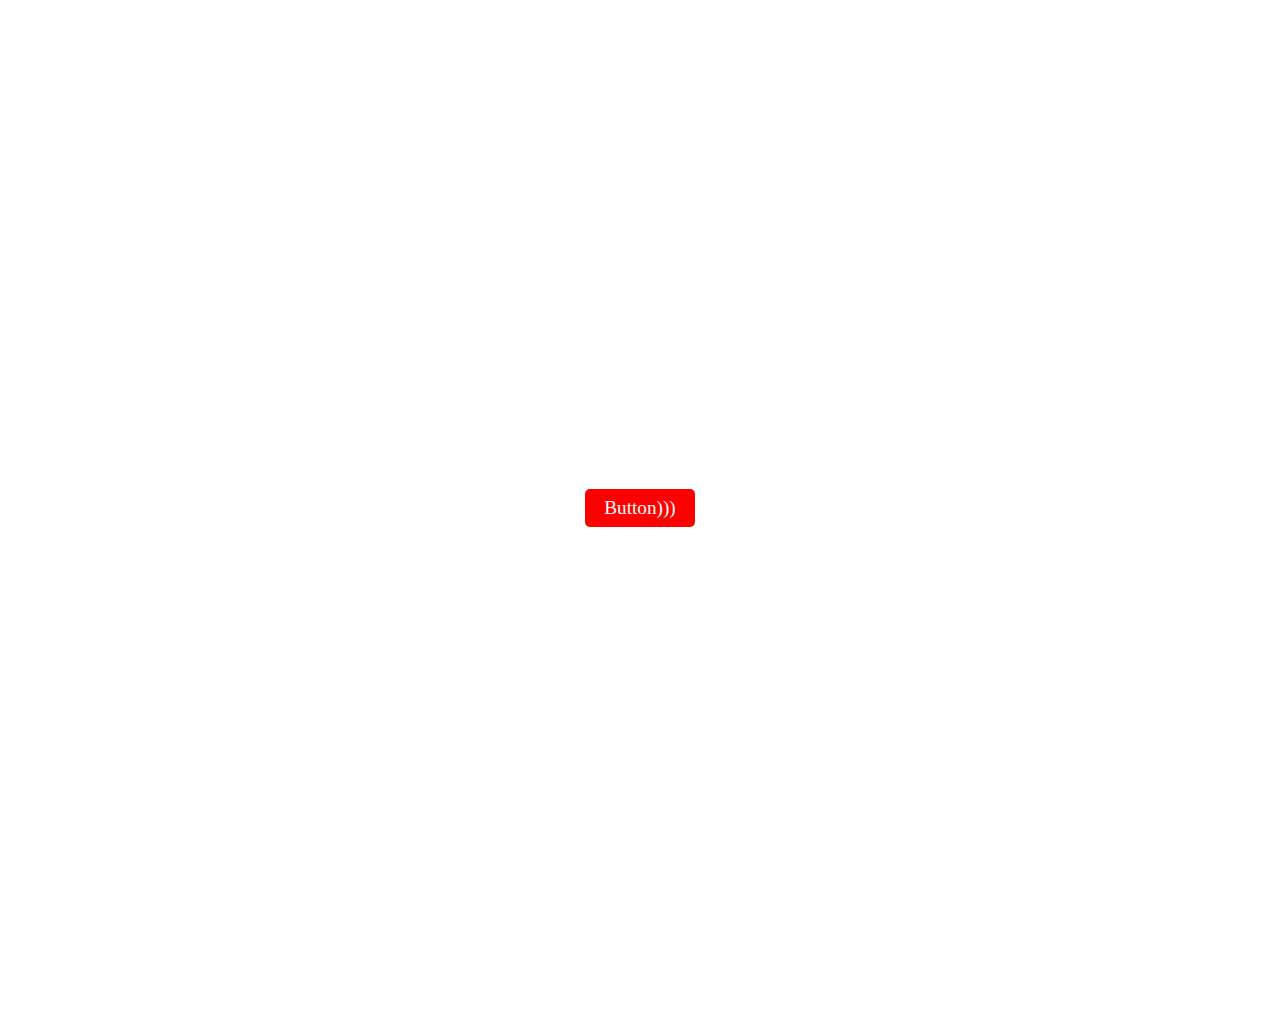
==== index.html @ b8eb5680 "updates" ====
<!DOCTYPE html>
<html>
  <head>
    <title>:)))</title>
    <style>
/* CSS rules for youtube link (start) */
    .yt{
      height : 1000px;
      width: 100%;
      display: flex;
      align-items: center;
      justify-content: center;
      position: center;
      
     }
    .yt > a{
      display : flex;
      align-items : center;
      text-decoration : none;
      color : white;
      font-size : 1.2em;
      border-radius: 5px;
      padding: 0.4em 1em;
      background-color: red;
    }
/* CSS rules for youtube link (end) */
    </style>
  </head>
  <body>
    <div id="base">
      <span class="dot"></span>
    </div>
    <!-- markup for youtube link (starts) -->
  <div class="yt">
    <a href="https://www.youtube.com/watch?v=dQw4w9WgXcQ" target="_blank">Button)))</a>
  </div>
<!-- markup for youtube link (ends) -->
  </body>
</html>
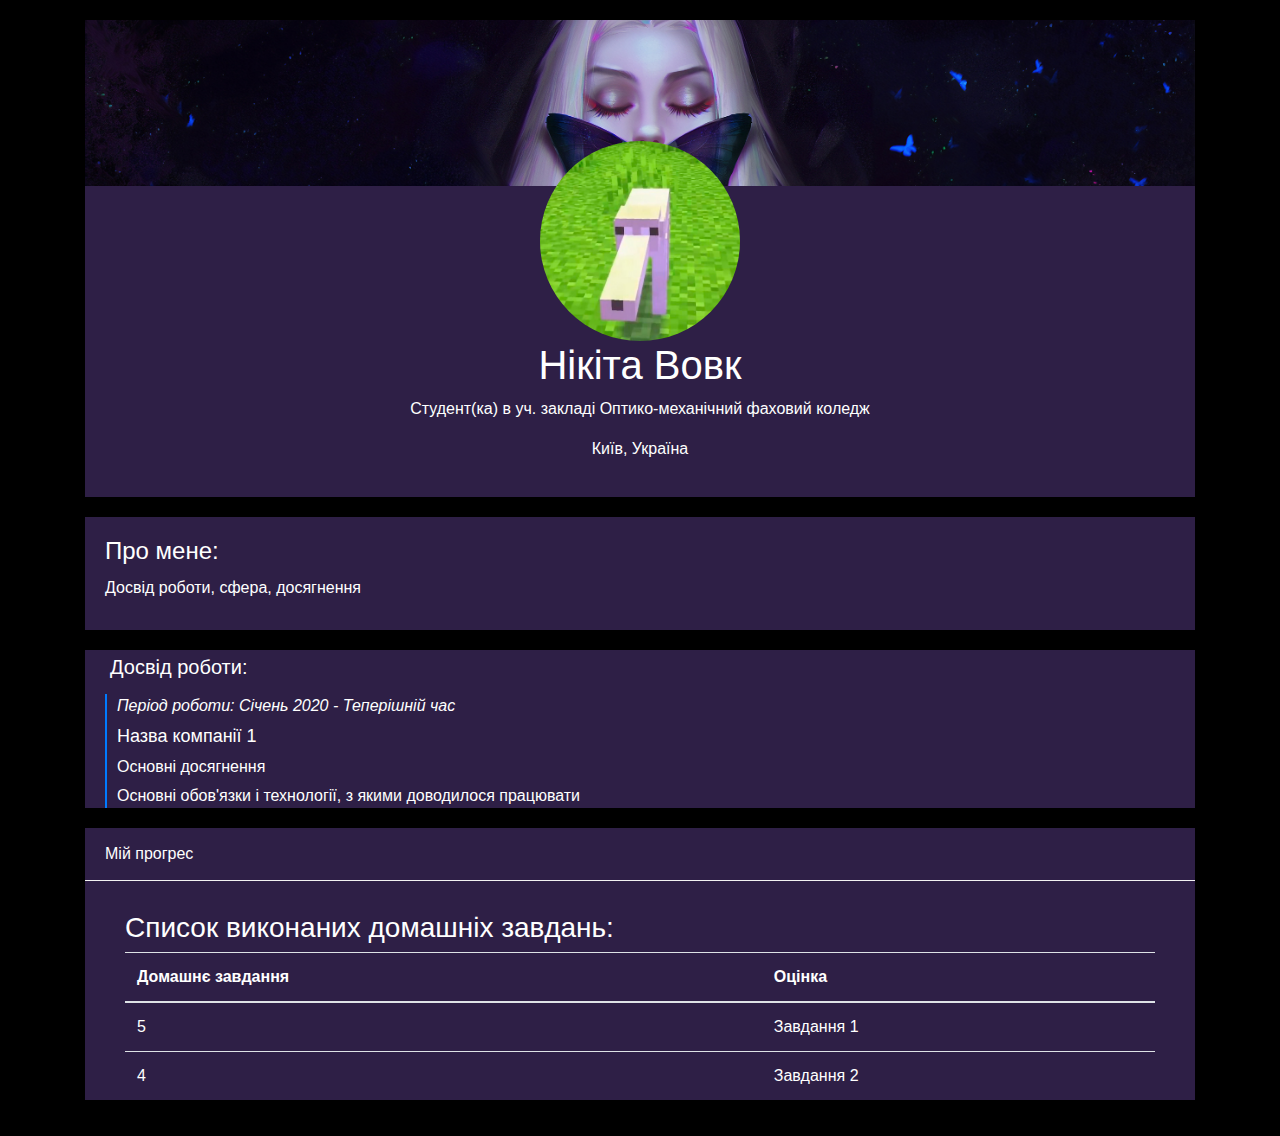
==== commit bdf6c223: "test" ====
--- a/index.html
+++ b/index.html
@@ -1,39 +1,86 @@
 <!DOCTYPE html>
 <html>
-  <head>
-    <title>:)))</title>
-    <style>
-/* CSS rules for youtube link (start) */
-    .yt{
-      height : 1000px;
-      width: 100%;
-      display: flex;
-      align-items: center;
-      justify-content: center;
-      position: center;
-      
-     }
-    .yt > a{
-      display : flex;
-      align-items : center;
-      text-decoration : none;
-      color : white;
-      font-size : 1.2em;
-      border-radius: 5px;
-      padding: 0.4em 1em;
-      background-color: red;
-    }
-/* CSS rules for youtube link (end) */
-    </style>
-  </head>
-  <body>
-    <div id="base">
-      <span class="dot"></span>
+
+<head>
+    
+    <title>Мій профіль</title>
+    <link rel="stylesheet" href="https://maxcdn.bootstrapcdn.com/bootstrap/4.5.0/css/bootstrap.min.css">
+    <link rel="stylesheet" href="styles/style.css">
+
+</head>
+
+<body>
+    <div class="container">
+        <div class="profile-background">
+            <img class="profile-background-photo" src="photos/butterfly.png" alt="Задній план">
+        </div>
+        <div class="profile-header">
+            <img class="profile-picture" src="photos/test.jpg" alt="Ваше фото">
+            <h1>
+                <a href="https://github.com/Nikita88575" style="color: #ffffff;">
+                    Нікіта Вовк
+                </a>
+            </h1>
+            <p>
+                Студент(ка) в уч. закладі
+                <a href="https://omc.univ.kiev.ua/" style="color: #ffffff;">
+                    Оптико-механічний фаховий коледж
+                </a>
+            </p>
+            <p>Київ, Україна</p>
+        </div>
+
+        <div class="profile-info">
+            <h1>Про мене:</h1>
+            <p>Досвід роботи, сфера, досягнення</p>
+        </div>
+
+        <div class="experience-section">
+            <h3>Досвід роботи:</h3>
+            <ul>
+                <li class="experience-item">
+                    <div class="item-subtitle">Період роботи: Січень 2020 - Теперішній час</div>
+                    <div class="item-title">Назва компанії 1</div>
+                    <div class="item-description">Основні досягнення</div>
+                    <div class="item-description">Основні обов'язки і технології, з якими доводилося працювати</div>
+                </li>
+            </ul>
+        </div>
+
+        <div class="nw__box">
+            <div class="nw__box-header">
+                <div class="nw___box-header-title">
+                    Мій прогрес
+                </div>
+            </div>
+            <div class="nw__box-content">
+                <div class="tab-pane">
+                    <div class="full-statistic">
+                        <h3>Список виконаних домашніх завдань:</h3>
+                        <table class="table">
+                            <thead>
+                                <tr>
+                                    <th>Домашнє завдання</th>
+                                    <th>Оцінка</th>
+                                </tr>
+                            </thead>
+                            <tbody>
+                                <tr>
+                                    <td>5</td>
+                                    <td>Завдання 1</td>
+                                </tr>
+                                <tr>
+                                    <td>4</td>
+                                    <td>Завдання 2</td>
+                                </tr>
+                            <!-- Додайте решту рядків для інших завдань та оцінок -->
+                            </tbody>
+                        </table>
+                    </div>
+                </div>
+            </div>
+        </div>
+
     </div>
-    <!-- markup for youtube link (starts) -->
-  <div class="yt">
-    <a href="https://www.youtube.com/watch?v=dQw4w9WgXcQ" target="_blank">Button)))</a>
-  </div>
-<!-- markup for youtube link (ends) -->
-  </body>
+</body>
 </html>--- a/styles/style.css
+++ b/styles/style.css
@@ -0,0 +1,132 @@
+body {
+    padding: 20px;
+    font-family: Arial, sans-serif;
+    background: #000;
+  }
+
+  .profile-background-photo, .profile-header {
+    position: relative;
+  }
+
+  .profile-background {
+    text-align: center;
+  }
+
+  .profile-background-photo {
+    width: 100%;
+    height: 100%;
+  }
+
+  .profile-header {
+    text-align: center;
+    padding: 20px 0;
+    box-shadow: 0 2px 5px 0 rgba(9, 9, 9, 0.05);
+    background-color: #2e1f46;
+    color: #ffffff;
+    margin-bottom: 10px;
+  }
+
+  .profile-picture {
+    margin-top: -65px;
+    width: 200px;
+    height: 200px;
+    border-radius: 50%;
+    object-fit: cover;
+  }
+
+  .profile-info {
+    padding: 20px 0;
+    box-shadow: 0 2px 5px 0 rgba(9, 9, 9, 0.05);
+    background-color: #2e1f46;
+    color: #ffffff;
+    margin-top: 20px;
+    margin-bottom: 20px;
+  }
+
+  .profile-info h1 {
+    font-size: 24px;
+    margin-bottom: 10px;
+    margin-left: 20px;
+  }
+
+  .profile-info p {
+    font-size: 16px;
+    margin-bottom: 10px;
+    margin-left: 20px;
+  }
+
+  .experience-section {
+    box-shadow: 0 2px 5px 0 rgba(9, 9, 9, 0.05);
+    background-color: #2e1f46;
+    color: #ffffff;
+    margin-bottom: 20px;
+  }
+
+  .experience-section h3 {
+    padding: 5px;
+    font-size: 20px;
+    margin-top: 20px;
+    margin-left: 20px;
+    margin-bottom: 10px;
+  }
+
+  .experience-section ul {
+    margin-left: 20px;
+    list-style-type: none;
+    padding: 0;
+  }
+
+  .experience-item {
+    margin-bottom: 20px;
+    border-left: 2px solid #007bff;
+    padding-left: 10px;
+  }
+
+  .experience-item .item-title {
+    font-size: 18px;
+    margin-bottom: 5px;
+  }
+
+  .experience-item .item-subtitle {
+    font-size: 16px;
+    font-style: italic;
+    margin-bottom: 5px;
+  }
+
+  .experience-item .item-description {
+    font-size: 16px;
+    margin-bottom: 5px;
+  }
+
+  .nw__box {
+    box-shadow: 0 2px 5px 0 rgba(9, 9, 9, 0.05);
+    background-color: #2e1f46;
+    color: #ffffff;
+    margin-bottom: 10px;
+  }
+  
+  .nw__box-header {
+    padding: 9px 20px 0;
+    height: 52px;
+    color: #ffffff;
+    font-size: 0;
+    text-align: justify;
+  }
+
+  .nw___box-header-title {
+    font-size: 16px;
+    color: #ffffff;
+    display: inline-block;
+    vertical-align: middle;
+    line-height: 34px;
+  }
+
+  .full-statistic {
+    padding: 30px 40px 0 40px;
+    border-top: solid 1px #f3f3f3;
+    color: #ffffff;
+  }
+
+  .table {
+    color: #ffffff;
+  }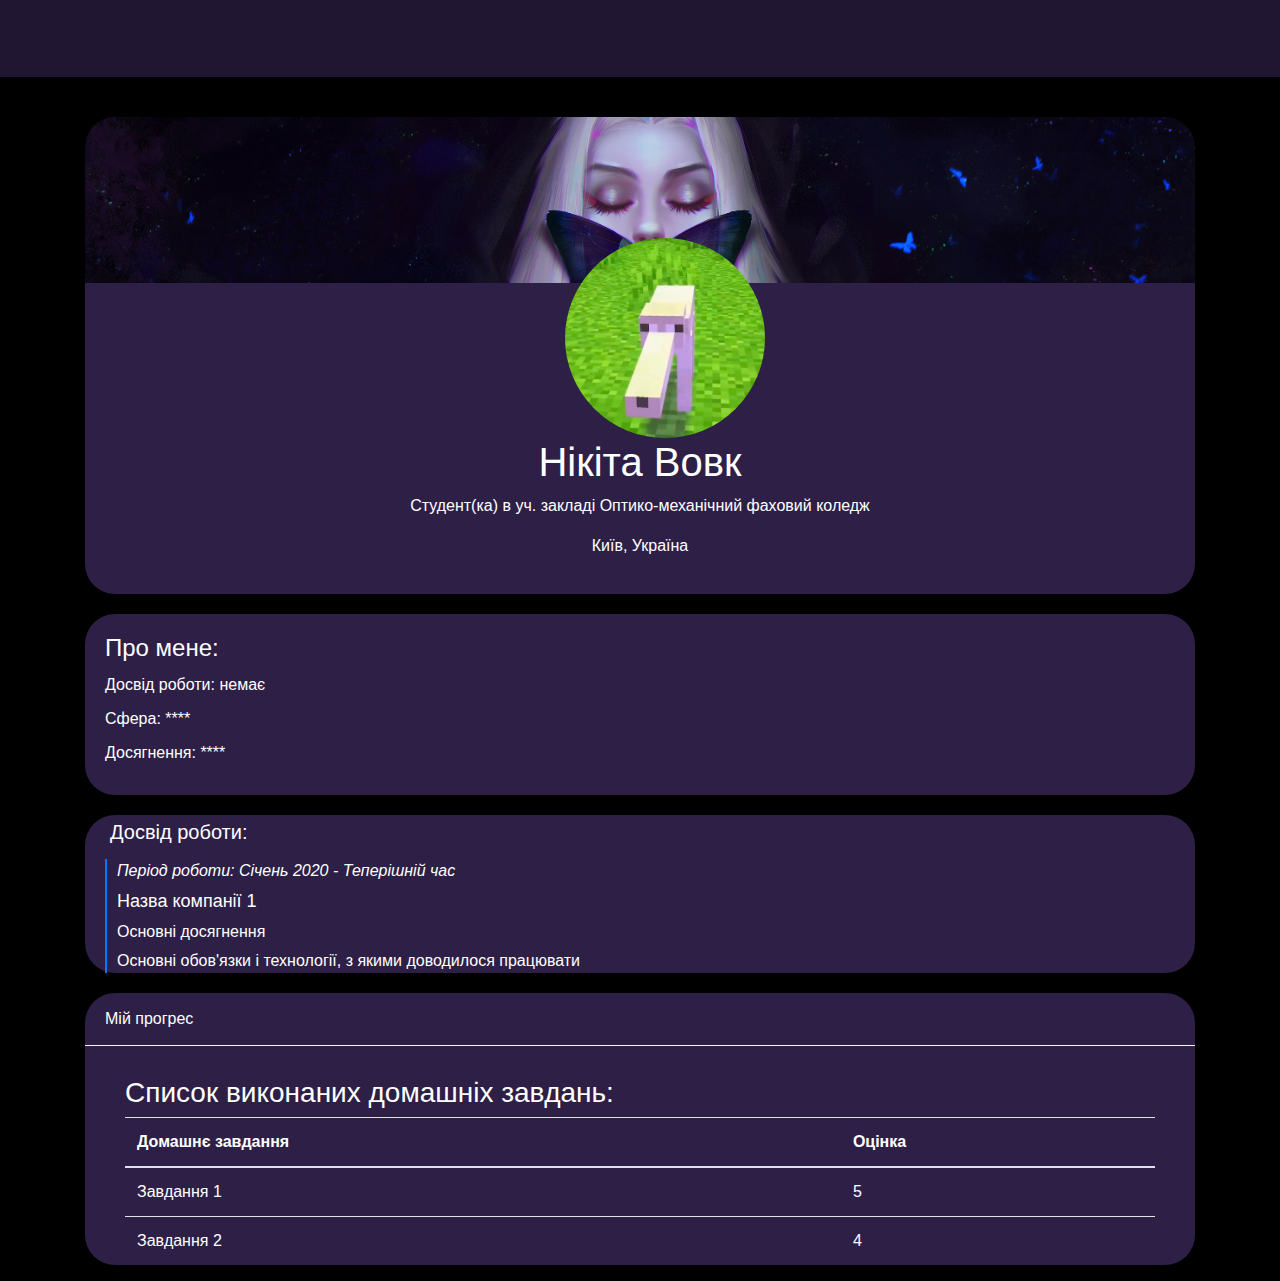
==== commit 25116426: "made it better" ====
--- a/index.html
+++ b/index.html
@@ -10,29 +10,41 @@
 </head>
 
 <body>
+    <div class="global-nav">
+
+    </div>
+    
     <div class="container">
         <div class="profile-background">
             <img class="profile-background-photo" src="photos/butterfly.png" alt="Задній план">
         </div>
+
         <div class="profile-header">
+            
             <img class="profile-picture" src="photos/test.jpg" alt="Ваше фото">
-            <h1>
+
+            <h1 class="username">
                 <a href="https://github.com/Nikita88575" style="color: #ffffff;">
                     Нікіта Вовк
                 </a>
             </h1>
+
             <p>
                 Студент(ка) в уч. закладі
                 <a href="https://omc.univ.kiev.ua/" style="color: #ffffff;">
                     Оптико-механічний фаховий коледж
                 </a>
             </p>
+
             <p>Київ, Україна</p>
+
         </div>
 
         <div class="profile-info">
             <h1>Про мене:</h1>
-            <p>Досвід роботи, сфера, досягнення</p>
+            <p>Досвід роботи: немає</p>
+            <p>Cфера: ****</p>
+            <p>Досягнення: ****</p>
         </div>
 
         <div class="experience-section">
@@ -66,12 +78,12 @@
                             </thead>
                             <tbody>
                                 <tr>
+                                    <td>Завдання 1</td>
                                     <td>5</td>
-                                    <td>Завдання 1</td>
                                 </tr>
                                 <tr>
+                                    <td>Завдання 2</td>
                                     <td>4</td>
-                                    <td>Завдання 2</td>
                                 </tr>
                             <!-- Додайте решту рядків для інших завдань та оцінок -->
                             </tbody>
--- a/styles/style.css
+++ b/styles/style.css
@@ -1,7 +1,18 @@
 body {
-    padding: 20px;
+    top: 0;
+    background: #000;
     font-family: Arial, sans-serif;
-    background: #000;
+  }
+
+  .global-nav {
+    width: 100%;
+    opacity: 70%;
+    display: flex;
+    margin: 0 auto;
+    min-height: 4.8rem;
+    align-items: center;
+    margin-bottom: 40px;
+    background-color: #2e1f46;
   }
 
   .profile-background-photo, .profile-header {
@@ -15,51 +26,58 @@
   .profile-background-photo {
     width: 100%;
     height: 100%;
+    border-top-left-radius: 30px;
+    border-top-right-radius: 30px;
   }
 
   .profile-header {
+    padding: 20px 0;
+    color: #ffffff;
     text-align: center;
-    padding: 20px 0;
+    margin-bottom: 10px;
+    background-color: #2e1f46;
+    border-bottom-left-radius: 30px;
+    border-bottom-right-radius: 30px;
     box-shadow: 0 2px 5px 0 rgba(9, 9, 9, 0.05);
-    background-color: #2e1f46;
-    color: #ffffff;
-    margin-bottom: 10px;
   }
 
   .profile-picture {
-    margin-top: -65px;
     width: 200px;
     height: 200px;
+    object-fit: cover;
+    margin-top: -65px;
+    margin-left: 50px;
     border-radius: 50%;
-    object-fit: cover;
   }
 
   .profile-info {
     padding: 20px 0;
-    box-shadow: 0 2px 5px 0 rgba(9, 9, 9, 0.05);
-    background-color: #2e1f46;
     color: #ffffff;
     margin-top: 20px;
     margin-bottom: 20px;
+    background-color: #2e1f46;
+    box-shadow: 0 2px 5px 0 rgba(9, 9, 9, 0.05);
+    border-radius: 30px;
   }
 
   .profile-info h1 {
     font-size: 24px;
+    margin-left: 20px;
     margin-bottom: 10px;
-    margin-left: 20px;
   }
 
   .profile-info p {
     font-size: 16px;
+    margin-left: 20px;
     margin-bottom: 10px;
-    margin-left: 20px;
   }
 
   .experience-section {
-    box-shadow: 0 2px 5px 0 rgba(9, 9, 9, 0.05);
-    background-color: #2e1f46;
     color: #ffffff;
     margin-bottom: 20px;
+    background-color: #2e1f46;
+    box-shadow: 0 2px 5px 0 rgba(9, 9, 9, 0.05);
+    border-radius: 30px;
   }
 
   .experience-section h3 {
@@ -71,15 +89,15 @@
   }
 
   .experience-section ul {
+    padding: 0;
     margin-left: 20px;
     list-style-type: none;
-    padding: 0;
   }
 
   .experience-item {
+    padding-left: 10px;
     margin-bottom: 20px;
     border-left: 2px solid #007bff;
-    padding-left: 10px;
   }
 
   .experience-item .item-title {
@@ -99,32 +117,33 @@
   }
 
   .nw__box {
-    box-shadow: 0 2px 5px 0 rgba(9, 9, 9, 0.05);
-    background-color: #2e1f46;
     color: #ffffff;
     margin-bottom: 10px;
+    border-radius: 30px;
+    background-color: #2e1f46;
+    box-shadow: 0 2px 5px 0 rgba(9, 9, 9, 0.05);
   }
   
   .nw__box-header {
+    height: 52px;
+    font-size: 0;
+    color: #ffffff;
     padding: 9px 20px 0;
-    height: 52px;
-    color: #ffffff;
-    font-size: 0;
     text-align: justify;
   }
 
   .nw___box-header-title {
     font-size: 16px;
     color: #ffffff;
+    line-height: 34px;
     display: inline-block;
     vertical-align: middle;
-    line-height: 34px;
   }
 
   .full-statistic {
+    color: #ffffff;
     padding: 30px 40px 0 40px;
     border-top: solid 1px #f3f3f3;
-    color: #ffffff;
   }
 
   .table {
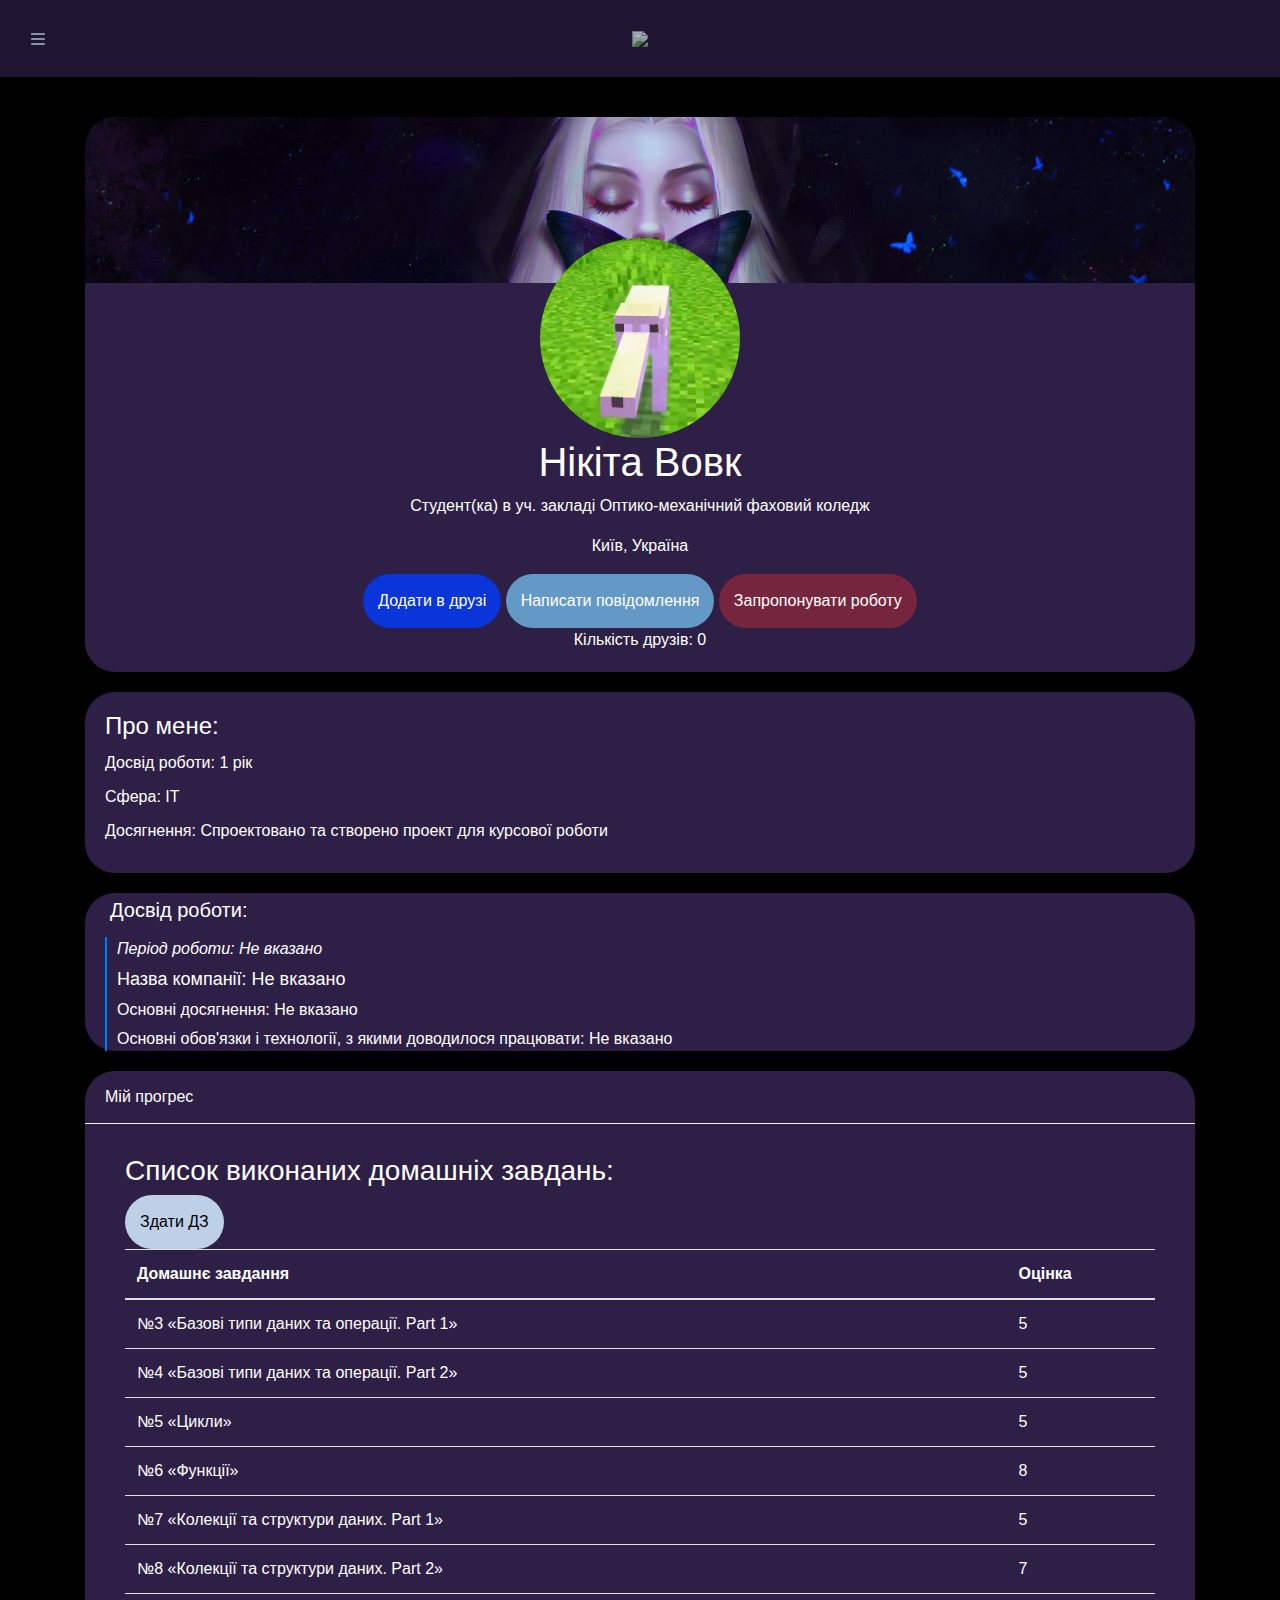
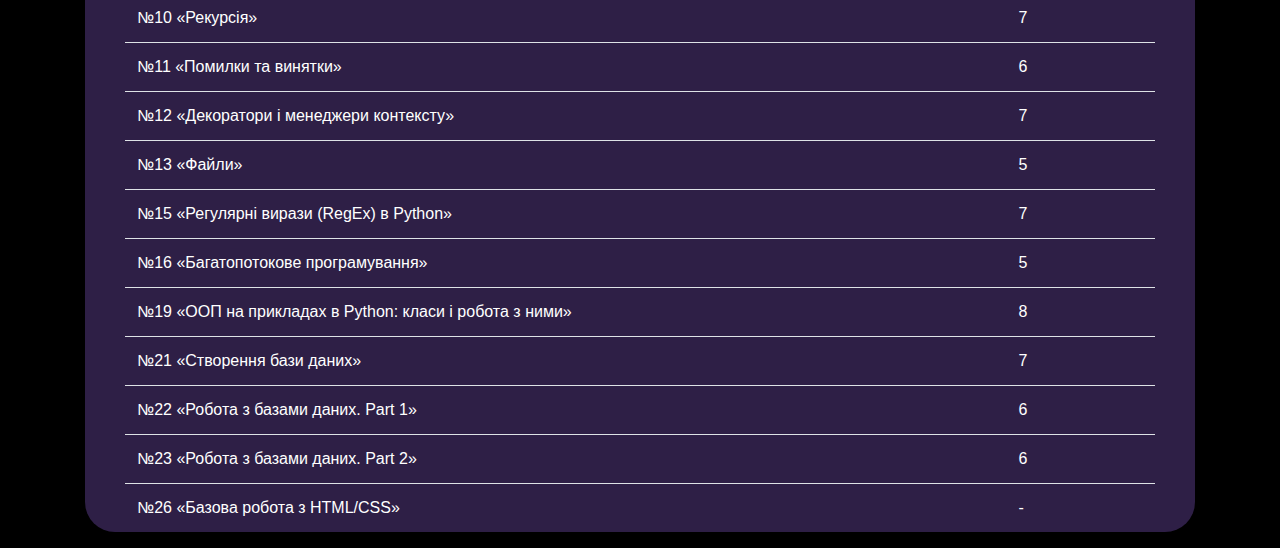
==== commit 6a2aa295: "search removed" ====
--- a/index.html
+++ b/index.html
@@ -1,64 +1,70 @@
 <!DOCTYPE html>
 <html>
-
 <head>
-    
     <title>Мій профіль</title>
+    <script src="https://example.com/fontawesome/v6.4.0/js/all.js" data-auto-add-css="false"></script>
+    <link href="https://example.com/fontawesome/v6.4.0/css/svg-with-js.css" rel="stylesheet">
     <link rel="stylesheet" href="https://maxcdn.bootstrapcdn.com/bootstrap/4.5.0/css/bootstrap.min.css">
     <link rel="stylesheet" href="styles/style.css">
-
 </head>
-
 <body>
     <div class="global-nav">
-
+        <div class="dropdown">
+            <button class="dropbtn">
+                <svg xmlns="http://www.w3.org/2000/svg" height="1em" viewBox="0 0 448 512" class="drop-btn-clr">
+                    <path d="M0 96C0 78.3 14.3 64 32 64H416c17.7 0 32 14.3 32 32s-14.3 32-32 32H32C14.3 128 0 113.7 0 96zM0 256c0-17.7 14.3-32 32-32H416c17.7 0 32 14.3 32 32s-14.3 32-32 32H32c-17.7 0-32-14.3-32-32zM448 416c0 17.7-14.3 32-32 32H32c-17.7 0-32-14.3-32-32s14.3-32 32-32H416c17.7 0 32 14.3 32 32z"/>
+                </svg>
+            </button>
+            <div class="dropdown-content">
+              <a href="my_projects.html">Мої проекти</a>
+            </div>
+        </div>
+        <div class="headerContainer">
+            <div class="logo-container">
+                <img class="logo" src="logotypes/logo.png">
+            </div>
+        </div>
     </div>
-    
     <div class="container">
         <div class="profile-background">
             <img class="profile-background-photo" src="photos/butterfly.png" alt="Задній план">
         </div>
-
         <div class="profile-header">
-            
             <img class="profile-picture" src="photos/test.jpg" alt="Ваше фото">
-
             <h1 class="username">
                 <a href="https://github.com/Nikita88575" style="color: #ffffff;">
                     Нікіта Вовк
                 </a>
             </h1>
-
             <p>
                 Студент(ка) в уч. закладі
                 <a href="https://omc.univ.kiev.ua/" style="color: #ffffff;">
                     Оптико-механічний фаховий коледж
                 </a>
             </p>
-
             <p>Київ, Україна</p>
-
+            <button id="addFriendBtn" onclick="addFriend()">Додати в друзі</button>
+            <button id="sendMessageBtn" onclick="sendMessage()">Написати повідомлення</button>
+            <button id="jobOfferBtn" onclick="jobOffer()">Запропонувати роботу</button>
+            <div id="friendCount">Кількість друзів: <span id="count">0</span></div>
         </div>
-
         <div class="profile-info">
             <h1>Про мене:</h1>
-            <p>Досвід роботи: немає</p>
-            <p>Cфера: ****</p>
-            <p>Досягнення: ****</p>
+            <p>Досвід роботи: 1 рік</p>
+            <p>Cфера: IT</p>
+            <p>Досягнення: Спроектовано та створено проект для курсової роботи</p>
         </div>
-
         <div class="experience-section">
             <h3>Досвід роботи:</h3>
             <ul>
                 <li class="experience-item">
-                    <div class="item-subtitle">Період роботи: Січень 2020 - Теперішній час</div>
-                    <div class="item-title">Назва компанії 1</div>
-                    <div class="item-description">Основні досягнення</div>
-                    <div class="item-description">Основні обов'язки і технології, з якими доводилося працювати</div>
+                    <div class="item-subtitle">Період роботи: Не вказано</div>
+                    <div class="item-title">Назва компанії: Не вказано</div>
+                    <div class="item-description">Основні досягнення: Не вказано</div>
+                    <div class="item-description">Основні обов'язки і технології, з якими доводилося працювати: Не вказано</div>
                 </li>
             </ul>
         </div>
-
         <div class="nw__box">
             <div class="nw__box-header">
                 <div class="nw___box-header-title">
@@ -69,7 +75,8 @@
                 <div class="tab-pane">
                     <div class="full-statistic">
                         <h3>Список виконаних домашніх завдань:</h3>
-                        <table class="table">
+                        <button id="submitHomeworkBtn" onclick="submitHomework()">Здати ДЗ</button>
+                        <table id="done_hw" class="table">
                             <thead>
                                 <tr>
                                     <th>Домашнє завдання</th>
@@ -78,12 +85,73 @@
                             </thead>
                             <tbody>
                                 <tr>
-                                    <td>Завдання 1</td>
+                                    <td>№3 «Базові типи даних та операції. Part 1»</td>
                                     <td>5</td>
                                 </tr>
                                 <tr>
-                                    <td>Завдання 2</td>
-                                    <td>4</td>
+                                    <td>№4 «Базові типи даних та операції. Part 2»</td>
+                                    <td>5</td>
+                                </tr>
+                                <tr>
+                                    <td>№5 «Цикли»</td>
+                                    <td>5</td>
+                                </tr>
+                                <tr>
+                                    <td>№6 «Функції»</td>
+                                    <td>8</td>
+                                </tr>
+                                <tr>
+                                    <td>№7 «Колекції та структури даних. Part 1»</td>
+                                    <td>5</td>
+                                </tr>
+                                <tr>
+                                    <td>№8 «Колекції та структури даних. Part 2»</td>
+                                    <td>7</td>
+                                </tr>
+                                <tr>
+                                    <td>№10 «Рекурсія»</td>
+                                    <td>7</td>
+                                </tr>
+                                <tr>
+                                    <td>№11 «Помилки та винятки»</td>
+                                    <td>6</td>
+                                </tr>
+                                <tr>
+                                    <td>№12 «Декоратори і менеджери контексту»</td>
+                                    <td>7</td>
+                                </tr>
+                                <tr>
+                                    <td>№13 «Файли»</td>
+                                    <td>5</td>
+                                </tr>
+                                <tr>
+                                    <td>№15 «Регулярні вирази (RegEx) в Python»</td>
+                                    <td>7</td>
+                                </tr>
+                                <tr>
+                                    <td>№16 «Багатопотокове програмування»</td>
+                                    <td>5</td>
+                                </tr>
+
+                                <tr>
+                                    <td>№19 «ООП на прикладах в Python: класи і робота з ними»</td>
+                                    <td>8</td>
+                                </tr>
+                                <tr>
+                                    <td>№21 «Створення бази даних»</td>
+                                    <td>7</td>
+                                </tr>
+                                <tr>
+                                    <td>№22 «Робота з базами даних. Part 1»</td>
+                                    <td>6</td>
+                                </tr>
+                                <tr>
+                                    <td>№23 «Робота з базами даних. Part 2»</td>
+                                    <td>6</td>
+                                </tr>
+                                <tr>
+                                    <td>№26 «Базова робота з HTML/CSS»</td>
+                                    <td>-</td>
                                 </tr>
                             <!-- Додайте решту рядків для інших завдань та оцінок -->
                             </tbody>
@@ -92,7 +160,7 @@
                 </div>
             </div>
         </div>
-
     </div>
+    <script src="scripts/script.js"></script>
 </body>
 </html>--- a/styles/style.css
+++ b/styles/style.css
@@ -15,6 +15,30 @@
     background-color: #2e1f46;
   }
 
+  .headerContainer {
+    display: flex;
+    width: auto;
+    margin: 0 auto;
+    min-height: 100%;
+    align-items: center;
+  }
+
+  .logo-container {
+    width: 100px;
+    flex-grow: 1;
+    text-align: center;
+    min-height: 100%;
+    position: relative;
+  }
+
+  .logo {
+    width: 100px;
+  }
+
+  form {
+    display: block;
+  }
+
   .profile-background-photo, .profile-header {
     position: relative;
   }
@@ -46,7 +70,6 @@
     height: 200px;
     object-fit: cover;
     margin-top: -65px;
-    margin-left: 50px;
     border-radius: 50%;
   }
 
@@ -54,10 +77,10 @@
     padding: 20px 0;
     color: #ffffff;
     margin-top: 20px;
+    border-radius: 30px;
     margin-bottom: 20px;
     background-color: #2e1f46;
     box-shadow: 0 2px 5px 0 rgba(9, 9, 9, 0.05);
-    border-radius: 30px;
   }
 
   .profile-info h1 {
@@ -72,12 +95,82 @@
     margin-bottom: 10px;
   }
 
+  #addFriendBtn {
+    border: none;
+    padding: 15px;
+    color: #ffffff;
+    max-height: 80px;
+    min-height: 30px;
+    border-radius: 30px;
+    background-color: #0a35da;
+  }
+
+  #addFriendBtn[disabled] {
+    border: none;
+    padding: 15px;
+    color: #ffffff;
+    min-height: 30px;
+    max-height: 80px;
+    border-radius: 30px;
+    background-color: #000;
+  }
+
+  #sendMessageBtn {
+    border: none;
+    padding: 15px;
+    color: #ffffff;
+    min-height: 30px;
+    max-height: 100px;
+    border-radius: 30px;
+    background-color: #6499c5;
+  }
+  
+  #sendMessageBtn.clicked {
+    border: none;
+    padding: 15px;
+    color: #ffffff;
+    min-height: 30px;
+    max-height: 80px;
+    border-radius: 30px;
+    background-color: #000;
+  }
+  
+  #jobOfferBtn {
+    border: none;
+    padding: 15px;
+    color: #ffffff;
+    min-height: 30px;
+    max-height: 100px;
+    border-radius: 30px;
+    background-color: #75253e;
+  }
+
+  #jobOfferBtn.clicked {
+    border: none;
+    padding: 15px;
+    display: none;
+    min-height: 30px;
+    max-height: 80px;
+    border-radius: 30px;
+  }
+
+  #submitHomeworkBtn {
+    border: none;
+    color: #000;
+    padding: 15px;
+    min-height: 30px;
+    max-height: 100px;
+    position: relative;
+    border-radius: 30px;
+    background-color: #bed0e8;
+  }
+
   .experience-section {
     color: #ffffff;
     margin-bottom: 20px;
-    background-color: #2e1f46;
-    box-shadow: 0 2px 5px 0 rgba(9, 9, 9, 0.05);
-    border-radius: 30px;
+    border-radius: 30px;
+    background-color: #2e1f46;
+    box-shadow: 0 2px 5px 0 rgba(9, 9, 9, 0.05);
   }
 
   .experience-section h3 {
@@ -148,4 +241,125 @@
 
   .table {
     color: #ffffff;
-  }+  }
+
+  .drop-btn-clr {
+    fill: #bed0e8;
+  }
+
+  .home-btn-clr {
+    fill: #bed0e8;
+  }
+
+  .home-button {
+    width: 100%;
+    border: none;
+    background: none;
+    margin-left: 25px;
+    margin-right: -71px;
+  }
+
+  .dropbtn {
+    width: 100%;
+    border: none;
+    background: none;
+    margin-left: 25px;
+    margin-right: -71px;
+  }
+  
+  .dropdown {
+    position: relative;
+    display: inline-block;
+  }
+
+  .dropdown-content {
+    z-index: 1;
+    display: none;
+    min-width: 160px;
+    position: absolute;
+    text-align: center;
+    background-color: #bed0e8;
+    box-shadow: 0px 8px 16px 0px rgba(0,0,0,0.2);
+  }
+
+  .dropdown-content a {
+    color: black;
+    display: block;
+    padding: 12px 16px;
+    text-decoration: none;
+  }
+
+  .dropdown-content a:hover {
+    background-color: #bed0e8;
+  }
+  
+  .dropdown:hover .dropdown-content {
+    display: block;
+  }
+
+  .tg-bot-project-background-photo {
+    width: 100%;
+    height: 100%;
+    border-top-left-radius: 30px;
+    border-top-right-radius: 30px;
+  }
+
+  .project-header {
+    padding: 20px 0;
+    color: #ffffff;
+    text-align: center;
+    background-color: #2e1f46;
+    box-shadow: 0 2px 5px 0 rgba(9, 9, 9, 0.05);
+  }
+
+  .bot-profile-picture {
+    width: 200px;
+    height: 200px;
+    object-fit: cover;
+    margin-top: -120px;
+    border-radius: 50%;
+    margin-bottom: 10px;
+  }
+
+  .bot-info {
+    color: #ffffff;
+    background-color: #2e1f46;
+    border-bottom-left-radius: 30px;
+    border-bottom-right-radius: 30px;
+    box-shadow: 0 2px 5px 0 rgba(9, 9, 9, 0.05);
+  }
+  
+  .bot-info p {
+    font-size: 18px;
+    margin-left: 25px;
+  }
+
+  .bot-info p #bot-funcs {
+    font-size: 25px;
+  }
+
+  .about-bot {
+    padding-left: 10px;
+    margin-bottom: 20px;
+    border-left: 2px solid #007bff;
+  }
+
+  .about-bot .bot-description p {
+    font-size: 18px;
+    margin-left: 10px;
+    margin-bottom: 5px;
+  }
+
+  .button {
+    width: 90%;
+    color: #fff;
+    font-size: 18px;
+    margin-left: 5%;
+    font-weight: bold;
+    padding: 12px 24px;
+    text-align: center;
+    margin-bottom: 10px;
+    border-radius: 30px;
+    display: inline-block;
+    background-color: #0088cc;
+}